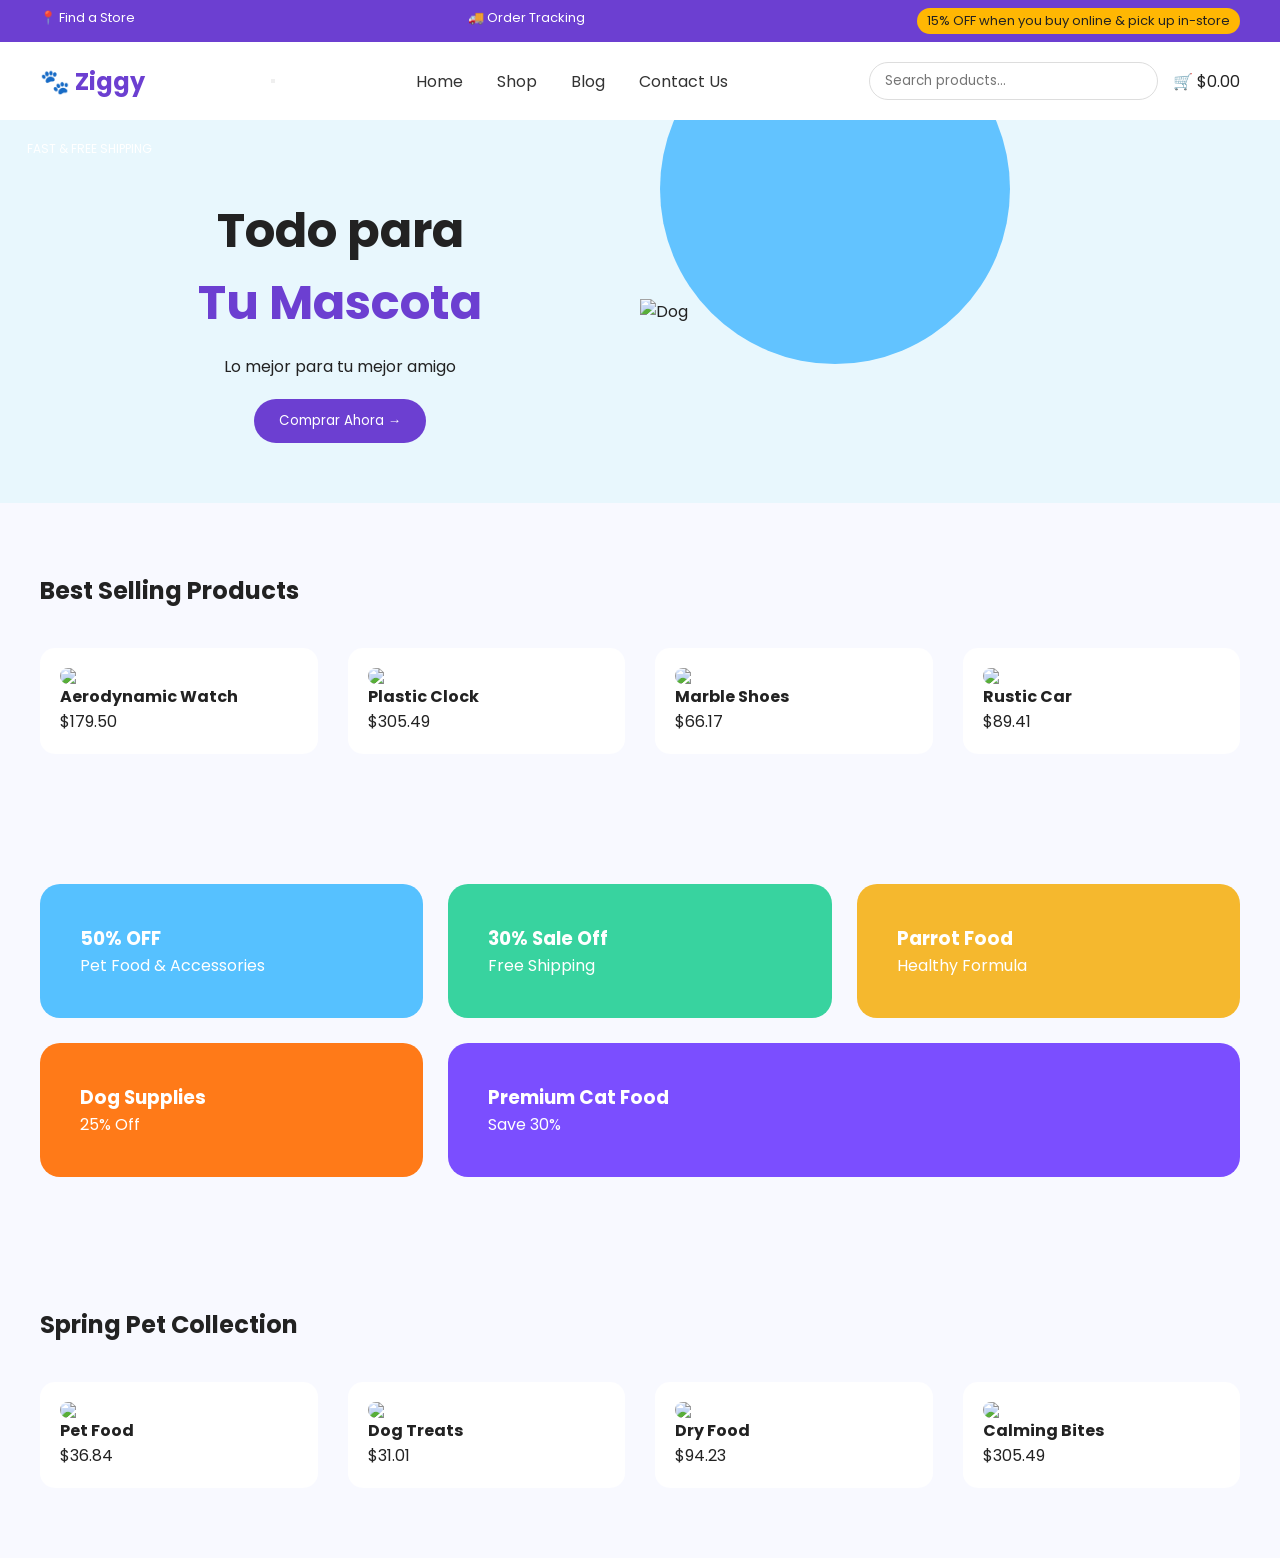
==== index.html @ 198276ef "primer commit" ====
<!DOCTYPE html>
<html lang="en">
<head>
  <meta charset="UTF-8" />
  <meta name="viewport" content="width=device-width, initial-scale=1.0"/>
  <title>Ziggy Pet Shop</title>
  <link rel="stylesheet" href="styles.css">
  <link rel="preconnect" href="https://fonts.googleapis.com">
  <link rel="preconnect" href="https://fonts.gstatic.com" crossorigin>
  <link href="https://fonts.googleapis.com/css2?family=Poppins:wght@300;400;600;700&display=swap" rel="stylesheet">
</head>
<body>

<!-- TOP BAR -->
<div class="top-bar">
  <span>📍 Find a Store</span>
  <span>🚚 Order Tracking</span>
  <span class="promo">15% OFF when you buy online & pick up in-store</span>
</div>

<!-- NAVBAR -->
<header class="navbar">
  <div class="logo">🐾 Ziggy</div>

  <button class="nav-toggle" aria-label="Open navigation" onclick="toggleNav(this)">
    <span class="bar"></span>
    <span class="bar"></span>
    <span class="bar"></span>
  </button>

  <nav>
    <a href="index.html">Home</a>
    <a href="shop.html">Shop</a>
    <a href="blog.html">Blog</a>
    <a href="#">Contact Us</a>
  </nav>

  <div class="actions">
    <input type="text" placeholder="Search products...">
    <span>🛒 $0.00</span>
  </div>
</header>

<!-- HERO -->
<section class="hero">
  <div class="hero-text">
    <span class="badge">FAST & FREE SHIPPING</span>
    <h1>Todo para <br><span>Tu Mascota</span></h1>
    <p>Lo mejor para tu mejor amigo</p>
    <nav>
    <button onclick="location.href='shop.html'">Comprar Ahora →</button>
    </nav>
  </div>

  <div class="hero-img">
    <img src="images/cute-pets-together-in-a-joyful-gathering-at-home-png.png" alt="Dog">
    <div class="circle"></div>
  </div>
</section>

<!-- BEST SELLING -->
<section class="best-selling">
  <h2>Best Selling Products</h2>

  <div class="products">
    <div class="product-card">
      <img src="images/Barkaritaville Archives.jpg">
      <h4>Aerodynamic Watch</h4>
      <span>$179.50</span>
    </div>

    <div class="product-card">
      <img src="images/Dog Leash Pony Makarony _ Pets Accessories Products.jpg">
      <h4>Plastic Clock</h4>
      <span>$305.49</span>
    </div>

    <div class="product-card">
      <img src="images/The Foggy Dog - Your Best Friend Deserves the Best.jpg">
      <h4>Marble Shoes</h4>
      <span>$66.17</span>
    </div>

    <div class="product-card">
      <img src="images/NEW ARRIVALS.jpg">
      <h4>Rustic Car</h4>
      <span>$89.41</span>
    </div>
  </div>
</section>

<!-- PROMO GRID -->
<section class="promo-grid">
  <div class="promo-card blue">
    <h3>50% OFF</h3>
    <p>Pet Food & Accessories</p>
  </div>

  <div class="promo-card green">
    <h3>30% Sale Off</h3>
    <p>Free Shipping</p>
  </div>

  <div class="promo-card yellow">
    <h3>Parrot Food</h3>
    <p>Healthy Formula</p>
  </div>

  <div class="promo-card orange">
    <h3>Dog Supplies</h3>
    <p>25% Off</p>
  </div>

  <div class="promo-card purple">
    <h3>Premium Cat Food</h3>
    <p>Save 30%</p>
  </div>
</section>

<!-- COLLECTION -->
<section class="collection">
  <h2>Spring Pet Collection</h2>

  <div class="products">
    <div class="product-card">
      <img src="https://images.unsplash.com/photo-1583511655857-d19b40a7a54e">
      <h4>Pet Food</h4>
      <span>$36.84</span>
    </div>

    <div class="product-card">
      <img src="https://images.unsplash.com/photo-1583512603873-7d3c02d99c7f">
      <h4>Dog Treats</h4>
      <span>$31.01</span>
    </div>

    <div class="product-card">
      <img src="https://images.unsplash.com/photo-1601758123927-196c00c4a8c8">
      <h4>Dry Food</h4>
      <span>$94.23</span>
    </div>

    <div class="product-card">
      <img src="https://images.unsplash.com/photo-1583511655826-05700d52f4d9">
      <h4>Calming Bites</h4>
      <span>$305.49</span>
    </div>
  </div>
</section>

<script>
  function toggleNav(btn) {
    const nav = document.querySelector('.navbar');
    btn.classList.toggle('open');
    nav.classList.toggle('open');
  }
</script>
</body>
</html>
---- styles.css ----
* {
  margin: 0;
  padding: 0;
  box-sizing: border-box;
  font-family: 'Poppins', sans-serif;
}

body {
  background: #f8f9ff;
  color: #222;
}

/* TOP BAR */
.top-bar {
  background: #6c3fd1;
  color: white;
  padding: 8px 40px;
  display: flex;
  justify-content: space-between;
  font-size: 13px;
}

.top-bar .promo {
  background: #ffb703;
  color: #222;
  padding: 3px 10px;
  border-radius: 20px;
}

/* NAVBAR */
.navbar {
  background: white;
  padding: 20px 40px;
  display: flex;
  align-items: center;
  justify-content: space-between;
}

.logo {
  font-size: 24px;
  font-weight: 700;
  color: #6c3fd1;
}

.navbar nav a {
  margin: 0 15px;
  text-decoration: none;
  color: #333;
}

.actions {
  display: flex;
  align-items: center;
  gap: 15px;
}

.actions input {
  padding: 8px 15px;
  border-radius: 20px;
  border: 1px solid #ddd;
}

/* HERO */
.hero {
  display: flex;
  align-items: center;
  padding: 60px 40px;
  background: #e8f7fd;
  position: relative;
  overflow: hidden;
}

.hero-text {
  width: 50%;
  animation: fadeLeft 1s ease;
  display: flex;
  flex-direction: column;
  align-items: center;
  justify-content: center;
  text-align: center;
}

.badge {
  color: #ff6f00;
  font-size: 14px;
}

.hero h1 {
  font-size: 48px;
  margin: 15px 0;
}

.hero h1 span {
  color: #6c3fd1;
}

.hero button {
  background: #6c3fd1;
  color: white;
  border: none;
  padding: 12px 25px;
  border-radius: 30px;
  cursor: pointer;
  margin-top: 20px;
}

.hero-img {
  width: 50%;
  position: relative;
}

.hero-img img {
  width: 350px;
  position: relative;
  z-index: 2;
  animation: float 3s infinite;
}

.circle {
  width: 350px;
  height: 350px;
  background: #62c3ff;
  border-radius: 50%;
  position: absolute;
  bottom: -40px;
  left: 20px;
}

/* PRODUCTS */
.best-selling,
.collection {
  padding: 70px 40px;
}

.products {
  display: flex;
  gap: 30px;
  margin-top: 40px;
}

.product-card {
  background: white;
  padding: 20px;
  border-radius: 15px;
  width: 220px;
  transition: transform 0.3s, box-shadow 0.3s;
}

.product-card:hover {
  transform: translateY(-10px);
  box-shadow: 0 20px 40px rgba(0,0,0,0.1);
}

.product-card img {
  width: 100%;
  border-radius: 12px;
}

/* PROMO GRID */
.promo-grid {
  padding: 60px 40px;
  display: grid;
  grid-template-columns: repeat(3, 1fr);
  gap: 25px;
}

.promo-card {
  padding: 40px;
  border-radius: 20px;
  color: white;
  transition: transform 0.3s;
}

.promo-card:hover {
  transform: scale(1.05);
}

.blue { background: #56c1ff; }
.green { background: #38d39f; }
.yellow { background: #f5b82e; }
.orange { background: #ff7a18; }
.purple { background: #7b4eff; grid-column: span 2; }

/* ANIMATIONS */
@keyframes fadeLeft {
  from { opacity: 0; transform: translateX(-50px); }
  to { opacity: 1; transform: translateX(0); }
}

@keyframes float {
  0%, 100% { transform: translateY(0); }
  50% { transform: translateY(-15px); }
}

/* ================= BLOG ================= */

.blog-hero {
  background: linear-gradient(135deg, #6c3fd1, #8b5cf6);
  color: white;
  text-align: center;
  padding: 80px 20px;
}

.blog-hero h1 {
  font-size: 42px;
  margin-bottom: 10px;
}

.blog-container {
  display: grid;
  grid-template-columns: 3fr 1fr;
  gap: 40px;
  padding: 70px 40px;
}

/* BLOG CARDS */
.blog-posts {
  display: flex;
  flex-direction: column;
  gap: 30px;
}

.blog-card {
  background: white;
  border-radius: 20px;
  overflow: hidden;
  display: flex;
  transition: transform 0.3s, box-shadow 0.3s;
}

.blog-card:hover {
  transform: translateY(-6px);
  box-shadow: 0 20px 40px rgba(0,0,0,0.1);
}

.blog-card img {
  width: 260px;
  object-fit: cover;
}

.blog-content {
  padding: 25px;
}

.blog-tag {
  background: #e8f7fd;
  color: #6c3fd1;
  padding: 5px 12px;
  border-radius: 20px;
  font-size: 12px;
}

.blog-content h3 {
  margin: 15px 0;
  font-size: 22px;
}

.blog-content p {
  color: #555;
  margin-bottom: 15px;
}

.blog-content a {
  color: #6c3fd1;
  text-decoration: none;
  font-weight: 600;
}

/* SIDEBAR */
.blog-sidebar {
  display: flex;
  flex-direction: column;
  gap: 25px;
}

.sidebar-box {
  background: white;
  padding: 25px;
  border-radius: 20px;
}

.sidebar-box h4 {
  margin-bottom: 15px;
}

.sidebar-box input {
  width: 100%;
  padding: 10px;
  border-radius: 10px;
  border: 1px solid #ddd;
}

.sidebar-box ul {
  list-style: none;
}

.sidebar-box ul li {
  margin-bottom: 10px;
  cursor: pointer;
  transition: color 0.3s;
}

.sidebar-box ul li:hover {
  color: #6c3fd1;
}

/* RESPONSIVE */
@media (max-width: 900px) {
  .blog-container {
    grid-template-columns: 1fr;
  }

  .blog-card {
    flex-direction: column;
  }

  .blog-card img {
    width: 100%;
    height: 220px;
  }
}

/* ================= SHOP ================= */

.shop-hero {
  background: linear-gradient(135deg, #e8f7fd, #f8f9ff);
  text-align: center;
  padding: 80px 20px;
}

.shop-hero h1 {
  font-size: 42px;
  margin-bottom: 10px;
}

/* LAYOUT */
.shop-container {
  display: grid;
  grid-template-columns: 1fr 3fr;
  gap: 40px;
  padding: 70px 40px;
}

/* FILTERS */
.shop-filters {
  background: white;
  padding: 30px;
  border-radius: 20px;
  height: fit-content;
}

.filter-box {
  margin-bottom: 30px;
}

.filter-box h4 {
  margin-bottom: 15px;
}

.filter-box ul {
  list-style: none;
}

.filter-box ul li {
  margin-bottom: 10px;
  cursor: pointer;
  transition: color 0.3s;
}

.filter-box ul li:hover {
  color: #6c3fd1;
}

.filter-box label {
  display: block;
  margin-bottom: 10px;
  font-size: 14px;
}

/* PRODUCTS */
.shop-products {
  display: flex;
  flex-direction: column;
  gap: 30px;
}

.shop-toolbar {
  display: flex;
  justify-content: space-between;
  align-items: center;
}

.shop-toolbar select {
  padding: 8px 15px;
  border-radius: 10px;
  border: 1px solid #ddd;
}

/* GRID */
.product-grid {
  display: grid;
  grid-template-columns: repeat(3, 1fr);
  gap: 30px;
}

.shop-card {
  background: white;
  padding: 20px;
  border-radius: 20px;
  position: relative;
  text-align: center;
  transition: transform 0.3s, box-shadow 0.3s;
}

.shop-card:hover {
  transform: translateY(-8px);
  box-shadow: 0 20px 40px rgba(0,0,0,0.1);
}

.shop-card img {
  width: 100%;
  height: 200px;
  object-fit: cover;
  border-radius: 15px;
}

.shop-card h4 {
  margin: 15px 0 5px;
}

.price {
  font-weight: 700;
  color: #6c3fd1;
  margin-bottom: 15px;
}

.shop-card button {
  background: #6c3fd1;
  color: white;
  border: none;
  padding: 10px 20px;
  border-radius: 30px;
  cursor: pointer;
  transition: background 0.3s;
}

.shop-card button:hover {
  background: #5630b8;
}

/* BADGES */
.badge {
  position: absolute;
  top: 15px;
  left: 15px;
  padding: 5px 12px;
  border-radius: 20px;
  font-size: 12px;
  color: white;
}

.sale { background: #ff4d4f; }
.new { background: #38d39f; }

/* RESPONSIVE */
@media (max-width: 1100px) {
  .product-grid {
    grid-template-columns: repeat(2, 1fr);
  }
}

@media (max-width: 800px) {
  .shop-container {
    grid-template-columns: 1fr;
  }

  .product-grid {
    grid-template-columns: 1fr;
  }
}

/* ================= RESPONSIVE ADJUSTMENTS ================= */

/* Make images responsive by default */
img {
  max-width: 100%;
  height: auto;
  display: block;
}

/* Large tablets / small laptops */
@media (max-width: 1200px) {
  .product-grid {
    grid-template-columns: repeat(2, 1fr);
  }

  .promo-grid {
    grid-template-columns: repeat(2, 1fr);
  }

  .hero-img img {
    width: 300px;
  }

  .circle {
    width: 280px;
    height: 280px;
    left: 10px;
  }
}

/* Medium screens (tablets / small desktops) */
@media (max-width: 900px) {
  /* Navbar stacks */
  .navbar {
    padding: 15px 20px;
    flex-direction: column;
    align-items: flex-start;
    gap: 12px;
  }

  .navbar nav {
    order: 2;
    width: 100%;
    display: flex;
    flex-wrap: wrap;
    gap: 10px;
  }

  .navbar nav a {
    flex: 1 1 auto;
    text-align: left;
    padding: 6px 0;
  }

  .actions {
    order: 3;
    width: 100%;
    justify-content: space-between;
  }

  .actions input {
    width: 60%;
    min-width: 160px;
  }

  /* Hero stacks vertically */
  .hero {
    flex-direction: column;
    padding: 40px 20px;
    text-align: center;
  }

  .hero-text, .hero-img {
    width: 100%;
  }

  .hero-text {
    align-items: center;
    justify-content: center;
    padding: 0 10px;
  }

  .hero-img img {
    width: 240px;
    margin: 18px auto 0;
  }

  .circle {
    left: 50%;
    transform: translateX(-50%);
    bottom: -30px;
  }

  /* Shop layout collapses to single column */
  .shop-container {
    grid-template-columns: 1fr;
    padding: 40px 20px;
  }

  /* Product grids adjust */
  .product-grid {
    grid-template-columns: repeat(2, 1fr);
    gap: 20px;
  }

  .promo-grid {
    grid-template-columns: 1fr;
  }

  .shop-toolbar {
    flex-direction: column;
    align-items: flex-start;
    gap: 12px;
  }
}

/* Small screens (phones) */
@media (max-width: 600px) {
  .product-grid {
    grid-template-columns: 1fr;
  }

  .promo-grid {
    grid-template-columns: 1fr;
    gap: 18px;
  }

  .hero h1 {
    font-size: 32px;
  }

  .hero button {
    width: 100%;
    padding: 12px;
  }

  .hero-img img {
    width: 200px;
  }

  .circle {
    display: none;
  }

  .navbar nav a {
    width: 100%;
  }

  .actions input {
    width: 100%;
  }

  .shop-toolbar select {
    width: 100%;
  }
}

/* Utility: ensure cards and images don't overflow */
.product-card, .shop-card, .blog-card, .promo-card {
  width: 100%;
}
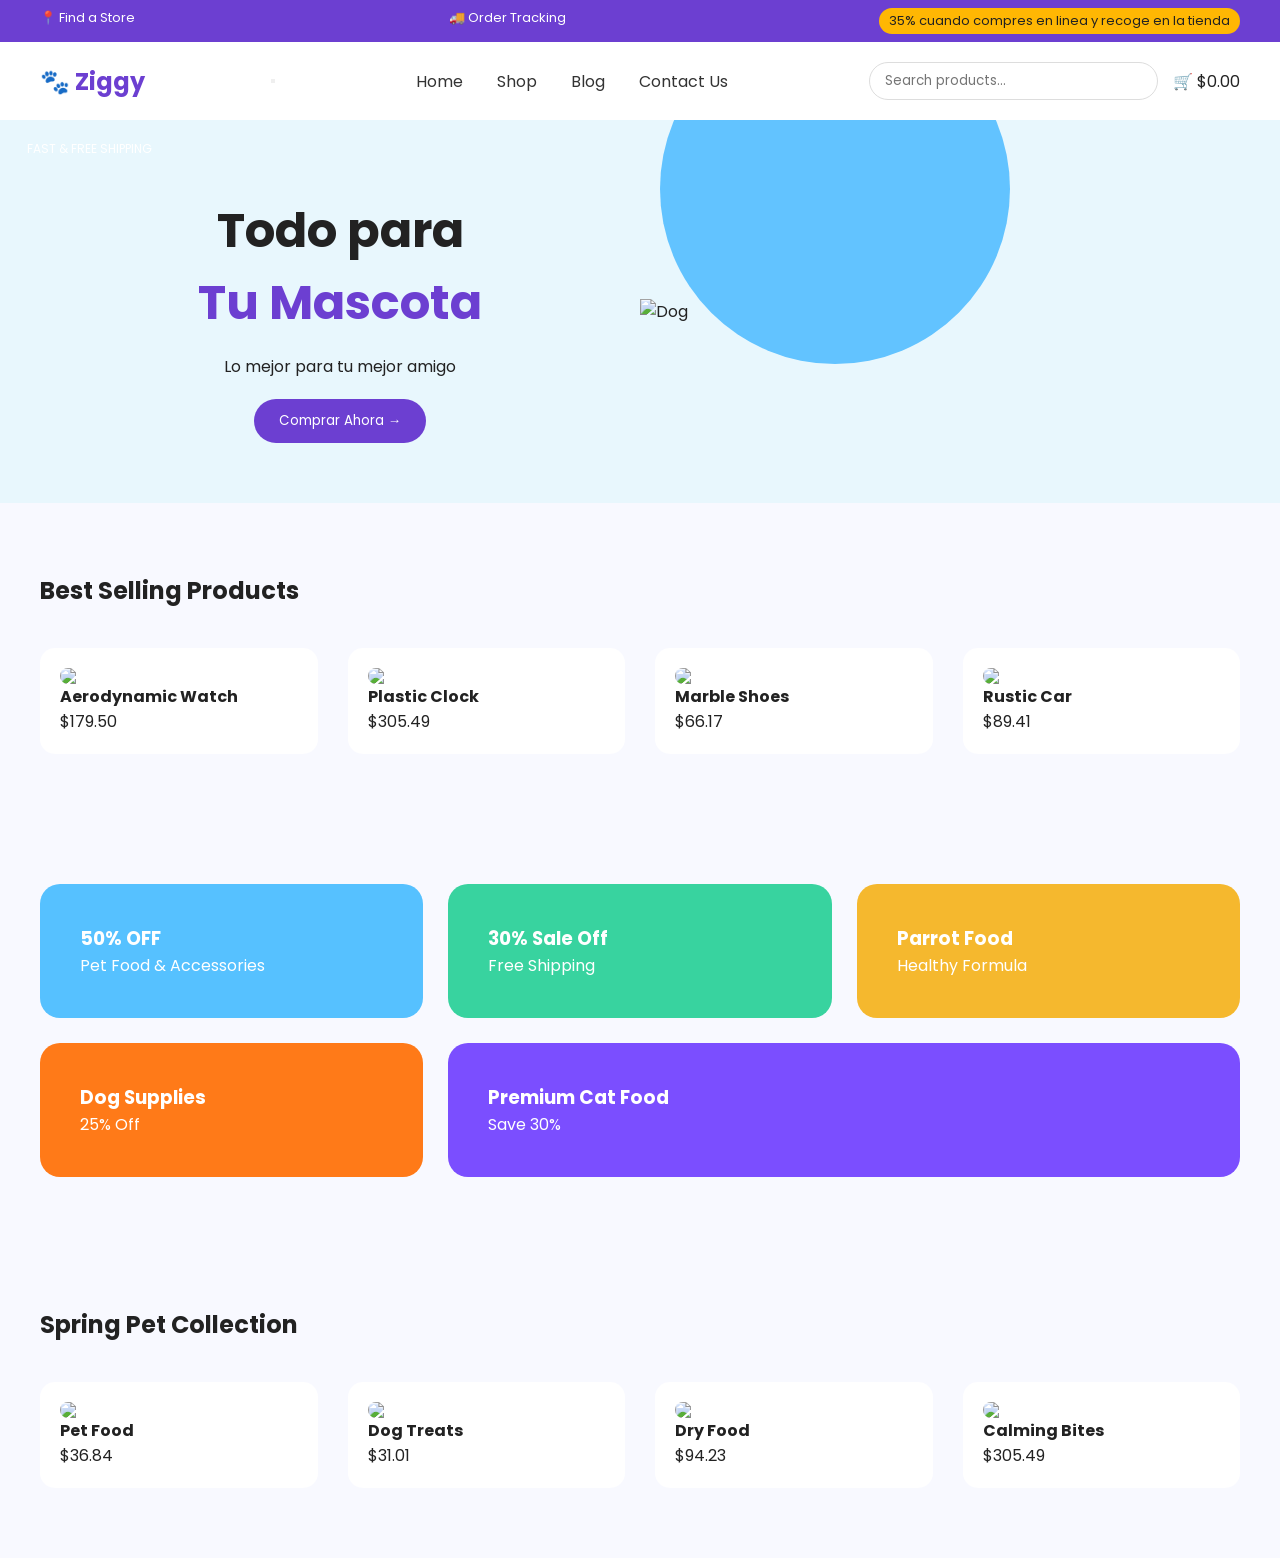
==== commit 05dfe697: "Cambio de idioma" ====
--- a/index.html
+++ b/index.html
@@ -15,7 +15,7 @@
 <div class="top-bar">
   <span>📍 Find a Store</span>
   <span>🚚 Order Tracking</span>
-  <span class="promo">15% OFF when you buy online & pick up in-store</span>
+  <span class="promo">35% cuando compres en linea y recoge en la tienda</span>
 </div>
 
 <!-- NAVBAR -->
